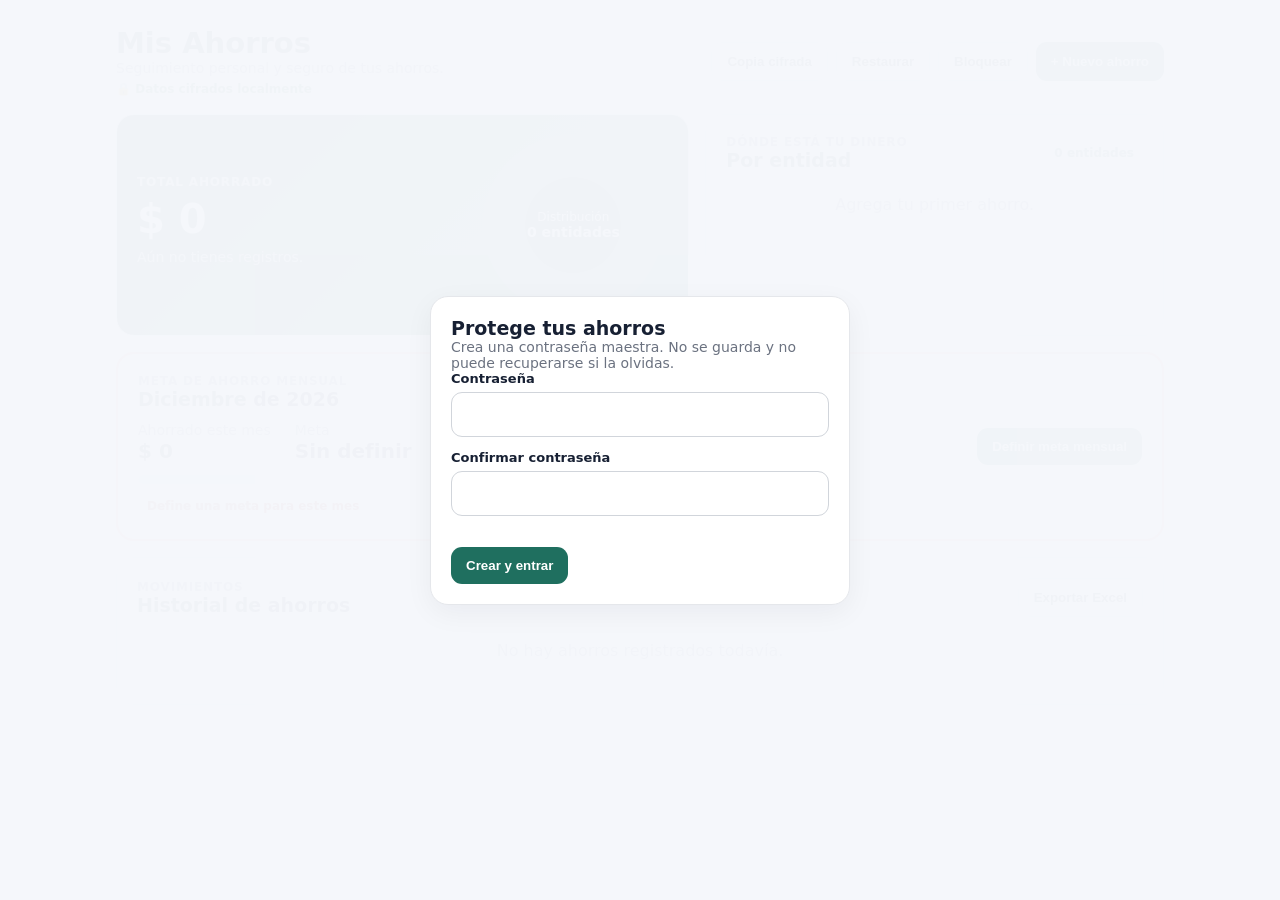
==== index.html @ 0aa44fea "Agregar aplicación web principal" ====
<!doctype html><html lang="es"><head><meta charset="utf-8"><meta name="viewport" content="width=device-width,initial-scale=1"><meta name="theme-color" content="#1f6f5f"><meta name="apple-mobile-web-app-capable" content="yes"><meta name="apple-mobile-web-app-title" content="Mis Ahorros"><link rel="manifest" href="manifest.webmanifest"><link rel="stylesheet" href="style.css"></head><body><section class="overlay" id="overlay"><div class="card login"><div id="setup"><h2>Protege tus ahorros</h2><p class="muted">Crea una contraseña maestra. No se guarda y no puede recuperarse si la olvidas.</p><form id="setupForm"><div class="field"><label>Contraseña</label><input id="newPass" type="password" minlength="8" required></div><div class="field"><label>Confirmar contraseña</label><input id="confirmPass" type="password" minlength="8" required></div><div class="error" id="setupErr"></div><button class="primary">Crear y entrar</button></form></div><div id="unlock" hidden><h2 id="unlockTitle">Mis Ahorros</h2><p class="muted">Ingresa tu contraseña para descifrar tus datos.</p><form id="unlockForm"><div class="field"><label>Contraseña</label><input id="unlockPass" type="password" required></div><div class="error" id="unlockErr"></div><button class="primary">Desbloquear</button></form></div></div></section><main class="app"><section class="top"><div><h1 id="title">Mis Ahorros</h1><p class="muted">Seguimiento personal y seguro de tus ahorros.</p><div class="secure">🔒 Datos cifrados localmente</div></div><div class="actions"><button class="secondary" id="backupBtn">Copia cifrada</button><button class="secondary" id="restoreBtn">Restaurar</button><input id="restoreFile" type="file" accept=".json" hidden><button class="secondary" id="lockBtn">Bloquear</button><button class="primary" id="newBtn">+ Nuevo ahorro</button></div></section><section class="grid"><article class="card hero"><div class="heroGrid"><div><div class="label">Total ahorrado</div><div class="total" id="total">$0</div><div class="muted" id="count">Aún no tienes registros.</div><div class="legend" id="legend"></div></div><div class="pie" id="pie"><div class="pieCenter"><span id="pieLabel">Distribución</span><b id="pieValue">0 entidades</b></div></div></div></article><article class="card"><div class="head"><div><div class="label">Dónde está tu dinero</div><h2>Por entidad</h2></div><span class="bankCount" id="bankCount">0 entidades</span></div><div id="banks"><div class="empty">Agrega tu primer ahorro.</div></div></article></section><section class="card goalCard pending" id="goalCard"><div class="goal"><div style="flex:1"><div class="label">Meta de ahorro mensual</div><h2 id="goalMonth">Este mes</h2><div class="goalVals"><div><span class="muted">Ahorrado este mes</span><div class="num" id="savedMonth">$0</div></div><div><span class="muted">Meta</span><div class="num" id="goalAmountView">Sin definir</div></div><div><span class="muted">Proyección anual</span><div class="num" id="annual">Sin definir</div></div></div><div class="progress"><div id="bar"></div></div><span class="status pending" id="goalStatus">Define una meta para este mes</span></div><button class="primary" id="goalBtn">Definir meta mensual</button></div></section><section class="card rateCard" id="arqCard" hidden><div class="rate"><div><div class="label">ARQ</div><h2>Tasa de cambio manual</h2><p class="muted" id="arqText">Ingresa la tasa COP por USD.</p></div><div class="actions"><input id="arqInput" type="number" min="0.01" step="any" placeholder="COP por USD"><button class="primary" id="saveArq">Guardar tasa</button></div></div></section><section class="card history"><div class="head"><div><div class="label">Movimientos</div><h2>Historial de ahorros</h2></div><button class="secondary" id="exportBtn">Exportar Excel</button></div><table id="table"><thead><tr><th>Fecha</th><th>Entidad</th><th>Valor</th><th></th></tr></thead><tbody id="tbody"></tbody></table><div class="empty" id="empty">No hay ahorros registrados todavía.</div></section></main><dialog id="savingDialog"><form class="modal" id="savingForm"><div class="modalHead"><h3>Nuevo ahorro</h3><button type="button" class="secondary" id="cancelSaving">×</button></div><div class="field"><label>Valor ahorrado</label><input id="amount" type="number" min="0.01" step="any" required><span class="muted" id="amountHelp">Valor en pesos colombianos (COP).</span></div><div class="field"><label>Fecha</label><input id="date" type="date" required></div><div class="field"><label>Entidad</label><select id="bank" required><option value="" selected disabled>Selecciona una entidad</option><option>ARQ</option><option>Pibank</option><option>Ahorro colectivo amigos</option><option>Bancolombia</option><option>Davivienda</option><option>Banco de Bogotá</option><option>BBVA</option><option>Banco de Occidente</option><option>Banco Caja Social</option><option>Nequi</option><option>Daviplata</option><option>Nu</option><option>Lulo Bank</option><option>RappiPay</option></select></div><div class="modalActions"><button type="button" class="secondary" id="cancelSaving">Cancelar</button><button class="primary">Guardar ahorro</button></div></form></dialog><dialog id="goalDialog"><form class="modal" id="goalForm"><div class="modalHead"><h3>Meta de ahorro mensual</h3></div><div class="field"><label>Meta del mes</label><input id="goalInput" type="number" min="0.01" step="any" required></div><div class="modalActions"><button type="button" class="secondary" id="cancelGoal">Cancelar</button><button class="primary">Guardar meta</button></div></form></dialog><script>window.APP_CONFIG={name:'Mis Ahorros',vaultKey:'misAhorros_secure_v2_web',backup:'mis_ahorros_backup_cifrado.json',accent:'#1f6f5f',accent2:'#123d35'};</script><script src="app.js"></script></body></html>
---- style.css ----
:root{--bg:#f5f7fb;--card:#fff;--text:#172033;--muted:#6b7280;--line:#e5e7eb;--accent:#1f6f5f;--accent2:#123d35;--danger:#b42318;--ok:#146c3a}*{box-sizing:border-box}body{margin:0;font-family:system-ui,-apple-system,"Segoe UI",sans-serif;background:var(--bg);color:var(--text)}.app{max-width:1080px;margin:auto;padding:26px 16px 48px}.top,.head,.goal,.rate{display:flex;justify-content:space-between;align-items:center;gap:14px}.top{margin-bottom:18px}h1,h2,h3,p{margin:0}h1{font-size:29px}h2{font-size:19px}.muted{color:var(--muted);font-size:14px}.secure{font-size:12px;color:var(--ok);font-weight:800;margin-top:6px}.grid{display:grid;grid-template-columns:1.25fr 1fr;gap:16px;margin-bottom:16px}.card{background:var(--card);border:1px solid var(--line);border-radius:18px;padding:20px;box-shadow:0 8px 28px #1118270d}.hero{background:linear-gradient(135deg,var(--accent2),var(--accent));color:#fff}.hero .muted{color:#ffffffbf}.label{font-size:12px;text-transform:uppercase;letter-spacing:.07em;font-weight:800;color:var(--muted)}.hero .label{color:#ffffffbf}.total{font-size:40px;font-weight:850;margin:7px 0}.heroGrid{display:grid;grid-template-columns:1fr 190px;gap:16px;align-items:center}.pie{width:180px;height:180px;border-radius:50%;margin:auto;position:relative;background:#ffffff22}.pie:after{content:"";position:absolute;inset:42px;border-radius:50%;background:var(--accent2)}.pieCenter{position:absolute;inset:0;z-index:2;display:grid;place-content:center;text-align:center;font-size:12px}.pieCenter b{font-size:14px}.legend{display:flex;gap:7px 10px;flex-wrap:wrap;margin-top:10px}.legend button{background:none;color:#ffffffd9;padding:2px;border:0;font-size:12px}.dot{display:inline-block;width:8px;height:8px;border-radius:50%;margin-right:5px}.row{display:flex;justify-content:space-between;gap:12px;padding:11px 0;border-bottom:1px solid var(--line)}.row:last-child{border:0}.row b{display:block}.goalCard,.rateCard,.history{margin-bottom:16px}.goalCard.pending{border:2px solid #e98f8f;background:#fff8f8}.goalCard.done{border:2px solid #70bd8d;background:#f5fff8}.goalVals{display:flex;gap:24px;flex-wrap:wrap;margin-top:10px}.num{font-size:20px;font-weight:850}.progress{height:9px;background:#e5e7eb;border-radius:99px;overflow:hidden;margin-top:12px}.progress div{height:100%;background:var(--accent);width:0}.status{display:inline-block;margin-top:9px;border-radius:99px;padding:6px 9px;font-size:12px;font-weight:800}.status.pending{background:#fde8e8;color:#9b1c1c}.status.done{background:#def7e5;color:var(--ok)}button{border:0;border-radius:11px;padding:11px 15px;font-weight:750;cursor:pointer}.primary{background:var(--accent);color:white}.secondary{background:white;border:1px solid var(--line);color:var(--text)}input,select{width:100%;padding:12px 13px;border:1px solid #d1d5db;border-radius:11px;font:inherit;background:#fff}.actions{display:flex;gap:8px;flex-wrap:wrap}.bankCount{background:#e8f4f0;color:var(--accent);padding:6px 9px;border-radius:99px;font-size:12px;font-weight:800}table{width:100%;border-collapse:collapse;margin-top:10px}th,td{text-align:left;padding:11px 8px;border-bottom:1px solid var(--line);font-size:14px}th{font-size:11px;text-transform:uppercase;color:var(--muted)}.delete{background:none;color:var(--danger);padding:5px}.empty{text-align:center;padding:24px;color:var(--muted)}dialog{border:0;border-radius:18px;padding:0;width:min(460px,calc(100% - 28px));box-shadow:0 25px 70px #0004}dialog::backdrop{background:#0f172a77}.modal{padding:22px}.modalHead{display:flex;justify-content:space-between;align-items:center;margin-bottom:16px}.field{margin-bottom:13px}.field label{display:block;font-size:13px;font-weight:750;margin-bottom:6px}.modalActions{display:flex;justify-content:flex-end;gap:8px}.overlay{position:fixed;inset:0;background:#f5f7fbfa;z-index:99;display:grid;place-items:center;padding:18px}.login{width:min(420px,100%)}.error{min-height:18px;color:var(--danger);font-size:13px;margin-top:6px}@media(max-width:720px){.grid,.heroGrid{grid-template-columns:1fr}.top,.goal,.rate{align-items:stretch;flex-direction:column}.actions button,.goal>button,.rate button{width:100%}.total{font-size:34px}table,thead,tbody,tr,th,td{display:block}thead{display:none}tr{padding:8px 0;border-bottom:1px solid var(--line)}td{border:0;padding:3px 0}td:before{content:attr(data-label);display:inline-block;width:90px;color:var(--muted);font-size:12px}}
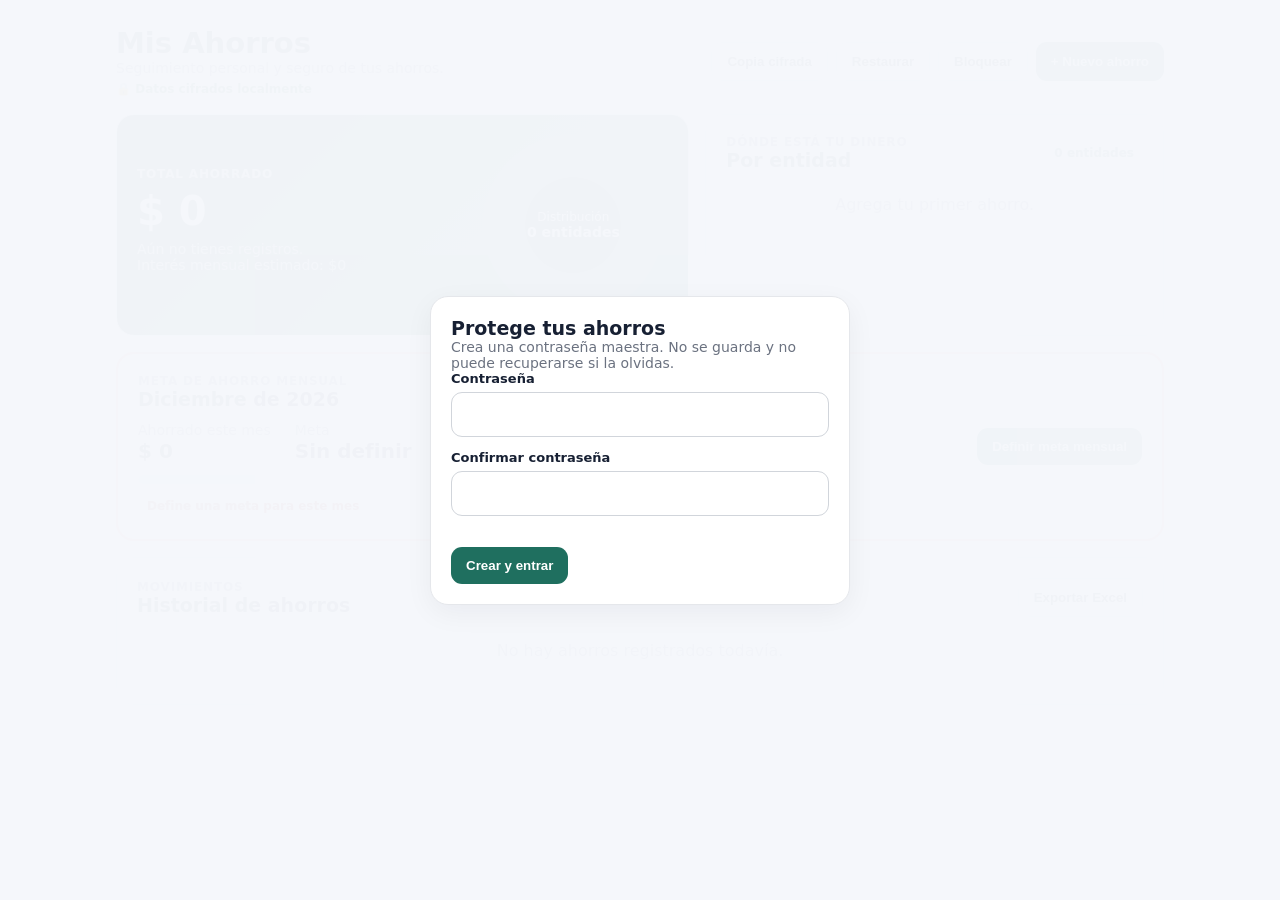
==== commit a4307fcc: "Agregar edición e interés EA" ====
--- a/index.html
+++ b/index.html
@@ -1 +1 @@
-<!doctype html><html lang="es"><head><meta charset="utf-8"><meta name="viewport" content="width=device-width,initial-scale=1"><meta name="theme-color" content="#1f6f5f"><meta name="apple-mobile-web-app-capable" content="yes"><meta name="apple-mobile-web-app-title" content="Mis Ahorros"><link rel="manifest" href="manifest.webmanifest"><link rel="stylesheet" href="style.css"></head><body><section class="overlay" id="overlay"><div class="card login"><div id="setup"><h2>Protege tus ahorros</h2><p class="muted">Crea una contraseña maestra. No se guarda y no puede recuperarse si la olvidas.</p><form id="setupForm"><div class="field"><label>Contraseña</label><input id="newPass" type="password" minlength="8" required></div><div class="field"><label>Confirmar contraseña</label><input id="confirmPass" type="password" minlength="8" required></div><div class="error" id="setupErr"></div><button class="primary">Crear y entrar</button></form></div><div id="unlock" hidden><h2 id="unlockTitle">Mis Ahorros</h2><p class="muted">Ingresa tu contraseña para descifrar tus datos.</p><form id="unlockForm"><div class="field"><label>Contraseña</label><input id="unlockPass" type="password" required></div><div class="error" id="unlockErr"></div><button class="primary">Desbloquear</button></form></div></div></section><main class="app"><section class="top"><div><h1 id="title">Mis Ahorros</h1><p class="muted">Seguimiento personal y seguro de tus ahorros.</p><div class="secure">🔒 Datos cifrados localmente</div></div><div class="actions"><button class="secondary" id="backupBtn">Copia cifrada</button><button class="secondary" id="restoreBtn">Restaurar</button><input id="restoreFile" type="file" accept=".json" hidden><button class="secondary" id="lockBtn">Bloquear</button><button class="primary" id="newBtn">+ Nuevo ahorro</button></div></section><section class="grid"><article class="card hero"><div class="heroGrid"><div><div class="label">Total ahorrado</div><div class="total" id="total">$0</div><div class="muted" id="count">Aún no tienes registros.</div><div class="legend" id="legend"></div></div><div class="pie" id="pie"><div class="pieCenter"><span id="pieLabel">Distribución</span><b id="pieValue">0 entidades</b></div></div></div></article><article class="card"><div class="head"><div><div class="label">Dónde está tu dinero</div><h2>Por entidad</h2></div><span class="bankCount" id="bankCount">0 entidades</span></div><div id="banks"><div class="empty">Agrega tu primer ahorro.</div></div></article></section><section class="card goalCard pending" id="goalCard"><div class="goal"><div style="flex:1"><div class="label">Meta de ahorro mensual</div><h2 id="goalMonth">Este mes</h2><div class="goalVals"><div><span class="muted">Ahorrado este mes</span><div class="num" id="savedMonth">$0</div></div><div><span class="muted">Meta</span><div class="num" id="goalAmountView">Sin definir</div></div><div><span class="muted">Proyección anual</span><div class="num" id="annual">Sin definir</div></div></div><div class="progress"><div id="bar"></div></div><span class="status pending" id="goalStatus">Define una meta para este mes</span></div><button class="primary" id="goalBtn">Definir meta mensual</button></div></section><section class="card rateCard" id="arqCard" hidden><div class="rate"><div><div class="label">ARQ</div><h2>Tasa de cambio manual</h2><p class="muted" id="arqText">Ingresa la tasa COP por USD.</p></div><div class="actions"><input id="arqInput" type="number" min="0.01" step="any" placeholder="COP por USD"><button class="primary" id="saveArq">Guardar tasa</button></div></div></section><section class="card history"><div class="head"><div><div class="label">Movimientos</div><h2>Historial de ahorros</h2></div><button class="secondary" id="exportBtn">Exportar Excel</button></div><table id="table"><thead><tr><th>Fecha</th><th>Entidad</th><th>Valor</th><th></th></tr></thead><tbody id="tbody"></tbody></table><div class="empty" id="empty">No hay ahorros registrados todavía.</div></section></main><dialog id="savingDialog"><form class="modal" id="savingForm"><div class="modalHead"><h3>Nuevo ahorro</h3><button type="button" class="secondary" id="cancelSaving">×</button></div><div class="field"><label>Valor ahorrado</label><input id="amount" type="number" min="0.01" step="any" required><span class="muted" id="amountHelp">Valor en pesos colombianos (COP).</span></div><div class="field"><label>Fecha</label><input id="date" type="date" required></div><div class="field"><label>Entidad</label><select id="bank" required><option value="" selected disabled>Selecciona una entidad</option><option>ARQ</option><option>Pibank</option><option>Ahorro colectivo amigos</option><option>Bancolombia</option><option>Davivienda</option><option>Banco de Bogotá</option><option>BBVA</option><option>Banco de Occidente</option><option>Banco Caja Social</option><option>Nequi</option><option>Daviplata</option><option>Nu</option><option>Lulo Bank</option><option>RappiPay</option></select></div><div class="modalActions"><button type="button" class="secondary" id="cancelSaving">Cancelar</button><button class="primary">Guardar ahorro</button></div></form></dialog><dialog id="goalDialog"><form class="modal" id="goalForm"><div class="modalHead"><h3>Meta de ahorro mensual</h3></div><div class="field"><label>Meta del mes</label><input id="goalInput" type="number" min="0.01" step="any" required></div><div class="modalActions"><button type="button" class="secondary" id="cancelGoal">Cancelar</button><button class="primary">Guardar meta</button></div></form></dialog><script>window.APP_CONFIG={name:'Mis Ahorros',vaultKey:'misAhorros_secure_v2_web',backup:'mis_ahorros_backup_cifrado.json',accent:'#1f6f5f',accent2:'#123d35'};</script><script src="app.js"></script></body></html>+<!doctype html><html lang="es"><head><meta charset="utf-8"><meta name="viewport" content="width=device-width,initial-scale=1"><meta name="theme-color" content="#1f6f5f"><meta name="apple-mobile-web-app-capable" content="yes"><meta name="apple-mobile-web-app-title" content="Mis Ahorros"><link rel="manifest" href="manifest.webmanifest"><link rel="stylesheet" href="style.css"></head><body><section class="overlay" id="overlay"><div class="card login"><div id="setup"><h2>Protege tus ahorros</h2><p class="muted">Crea una contraseña maestra. No se guarda y no puede recuperarse si la olvidas.</p><form id="setupForm"><div class="field"><label>Contraseña</label><input id="newPass" type="password" minlength="8" required></div><div class="field"><label>Confirmar contraseña</label><input id="confirmPass" type="password" minlength="8" required></div><div class="error" id="setupErr"></div><button class="primary">Crear y entrar</button></form></div><div id="unlock" hidden><h2 id="unlockTitle">Mis Ahorros</h2><p class="muted">Ingresa tu contraseña para descifrar tus datos.</p><form id="unlockForm"><div class="field"><label>Contraseña</label><input id="unlockPass" type="password" required></div><div class="error" id="unlockErr"></div><button class="primary">Desbloquear</button></form></div></div></section><main class="app"><section class="top"><div><h1 id="title">Mis Ahorros</h1><p class="muted">Seguimiento personal y seguro de tus ahorros.</p><div class="secure">🔒 Datos cifrados localmente</div></div><div class="actions"><button class="secondary" id="backupBtn">Copia cifrada</button><button class="secondary" id="restoreBtn">Restaurar</button><input id="restoreFile" type="file" accept=".json" hidden><button class="secondary" id="lockBtn">Bloquear</button><button class="primary" id="newBtn">+ Nuevo ahorro</button></div></section><section class="grid"><article class="card hero"><div class="heroGrid"><div><div class="label">Total ahorrado</div><div class="total" id="total">$0</div><div class="muted" id="count">Aún no tienes registros.</div><div class="muted" id="interestSummary">Interés mensual estimado: $0</div><div class="legend" id="legend"></div></div><div class="pie" id="pie"><div class="pieCenter"><span id="pieLabel">Distribución</span><b id="pieValue">0 entidades</b></div></div></div></article><article class="card"><div class="head"><div><div class="label">Dónde está tu dinero</div><h2>Por entidad</h2></div><span class="bankCount" id="bankCount">0 entidades</span></div><div id="banks"><div class="empty">Agrega tu primer ahorro.</div></div></article></section><section class="card goalCard pending" id="goalCard"><div class="goal"><div style="flex:1"><div class="label">Meta de ahorro mensual</div><h2 id="goalMonth">Este mes</h2><div class="goalVals"><div><span class="muted">Ahorrado este mes</span><div class="num" id="savedMonth">$0</div></div><div><span class="muted">Meta</span><div class="num" id="goalAmountView">Sin definir</div></div><div><span class="muted">Proyección anual</span><div class="num" id="annual">Sin definir</div></div></div><div class="progress"><div id="bar"></div></div><span class="status pending" id="goalStatus">Define una meta para este mes</span></div><button class="primary" id="goalBtn">Definir meta mensual</button></div></section><section class="card rateCard" id="arqCard" hidden><div class="rate"><div><div class="label">ARQ</div><h2>Tasa de cambio manual</h2><p class="muted" id="arqText">Ingresa la tasa COP por USD.</p></div><div class="actions"><input id="arqInput" type="text" inputmode="decimal" placeholder="COP por USD"><button class="primary" id="saveArq">Guardar tasa</button></div></div></section><section class="card history"><div class="head"><div><div class="label">Movimientos</div><h2>Historial de ahorros</h2></div><button class="secondary" id="exportBtn">Exportar Excel</button></div><table id="table"><thead><tr><th>Fecha</th><th>Entidad</th><th>Valor</th><th>Tasa E.A.</th><th>Interés/mes</th><th></th></tr></thead><tbody id="tbody"></tbody></table><div class="empty" id="empty">No hay ahorros registrados todavía.</div></section></main><dialog id="savingDialog"><form class="modal" id="savingForm"><div class="modalHead"><h3 id="savingTitle">Nuevo ahorro</h3><button type="button" class="secondary" id="cancelSaving">×</button></div><div class="field"><label>Valor ahorrado</label><input id="amount" type="text" inputmode="decimal" required><span class="muted" id="amountHelp">Valor en pesos colombianos (COP).</span></div><div class="field"><label>Fecha</label><input id="date" type="date" required></div><div class="field"><label>Entidad</label><select id="bank" required><option value="" selected disabled>Selecciona una entidad</option><option>ARQ</option><option>Pibank</option><option>Ahorro colectivo amigos</option><option>Bancolombia</option><option>Davivienda</option><option>Banco de Bogotá</option><option>BBVA</option><option>Banco de Occidente</option><option>Banco Caja Social</option><option>Nequi</option><option>Daviplata</option><option>Nu</option><option>Lulo Bank</option><option>RappiPay</option></select></div><div class="field"><label>Tasa E.A. (%)</label><input id="eaRate" type="text" inputmode="decimal" placeholder="Ej. 10,5"><span class="muted">Opcional. Se usa para estimar el interés mensual equivalente.</span></div><div class="modalActions"><button type="button" class="secondary" id="cancelSaving">Cancelar</button><button class="primary">Guardar ahorro</button></div></form></dialog><dialog id="goalDialog"><form class="modal" id="goalForm"><div class="modalHead"><h3>Meta de ahorro mensual</h3></div><div class="field"><label>Meta del mes</label><input id="goalInput" type="text" inputmode="decimal" required></div><div class="modalActions"><button type="button" class="secondary" id="cancelGoal">Cancelar</button><button class="primary">Guardar meta</button></div></form></dialog><script>window.APP_CONFIG={name:'Mis Ahorros',vaultKey:'misAhorros_secure_v2_web',backup:'mis_ahorros_backup_cifrado.json',accent:'#1f6f5f',accent2:'#123d35'};</script><script src="app.js"></script></body></html>
--- a/style.css
+++ b/style.css
@@ -1 +1 @@
-:root{--bg:#f5f7fb;--card:#fff;--text:#172033;--muted:#6b7280;--line:#e5e7eb;--accent:#1f6f5f;--accent2:#123d35;--danger:#b42318;--ok:#146c3a}*{box-sizing:border-box}body{margin:0;font-family:system-ui,-apple-system,"Segoe UI",sans-serif;background:var(--bg);color:var(--text)}.app{max-width:1080px;margin:auto;padding:26px 16px 48px}.top,.head,.goal,.rate{display:flex;justify-content:space-between;align-items:center;gap:14px}.top{margin-bottom:18px}h1,h2,h3,p{margin:0}h1{font-size:29px}h2{font-size:19px}.muted{color:var(--muted);font-size:14px}.secure{font-size:12px;color:var(--ok);font-weight:800;margin-top:6px}.grid{display:grid;grid-template-columns:1.25fr 1fr;gap:16px;margin-bottom:16px}.card{background:var(--card);border:1px solid var(--line);border-radius:18px;padding:20px;box-shadow:0 8px 28px #1118270d}.hero{background:linear-gradient(135deg,var(--accent2),var(--accent));color:#fff}.hero .muted{color:#ffffffbf}.label{font-size:12px;text-transform:uppercase;letter-spacing:.07em;font-weight:800;color:var(--muted)}.hero .label{color:#ffffffbf}.total{font-size:40px;font-weight:850;margin:7px 0}.heroGrid{display:grid;grid-template-columns:1fr 190px;gap:16px;align-items:center}.pie{width:180px;height:180px;border-radius:50%;margin:auto;position:relative;background:#ffffff22}.pie:after{content:"";position:absolute;inset:42px;border-radius:50%;background:var(--accent2)}.pieCenter{position:absolute;inset:0;z-index:2;display:grid;place-content:center;text-align:center;font-size:12px}.pieCenter b{font-size:14px}.legend{display:flex;gap:7px 10px;flex-wrap:wrap;margin-top:10px}.legend button{background:none;color:#ffffffd9;padding:2px;border:0;font-size:12px}.dot{display:inline-block;width:8px;height:8px;border-radius:50%;margin-right:5px}.row{display:flex;justify-content:space-between;gap:12px;padding:11px 0;border-bottom:1px solid var(--line)}.row:last-child{border:0}.row b{display:block}.goalCard,.rateCard,.history{margin-bottom:16px}.goalCard.pending{border:2px solid #e98f8f;background:#fff8f8}.goalCard.done{border:2px solid #70bd8d;background:#f5fff8}.goalVals{display:flex;gap:24px;flex-wrap:wrap;margin-top:10px}.num{font-size:20px;font-weight:850}.progress{height:9px;background:#e5e7eb;border-radius:99px;overflow:hidden;margin-top:12px}.progress div{height:100%;background:var(--accent);width:0}.status{display:inline-block;margin-top:9px;border-radius:99px;padding:6px 9px;font-size:12px;font-weight:800}.status.pending{background:#fde8e8;color:#9b1c1c}.status.done{background:#def7e5;color:var(--ok)}button{border:0;border-radius:11px;padding:11px 15px;font-weight:750;cursor:pointer}.primary{background:var(--accent);color:white}.secondary{background:white;border:1px solid var(--line);color:var(--text)}input,select{width:100%;padding:12px 13px;border:1px solid #d1d5db;border-radius:11px;font:inherit;background:#fff}.actions{display:flex;gap:8px;flex-wrap:wrap}.bankCount{background:#e8f4f0;color:var(--accent);padding:6px 9px;border-radius:99px;font-size:12px;font-weight:800}table{width:100%;border-collapse:collapse;margin-top:10px}th,td{text-align:left;padding:11px 8px;border-bottom:1px solid var(--line);font-size:14px}th{font-size:11px;text-transform:uppercase;color:var(--muted)}.delete{background:none;color:var(--danger);padding:5px}.empty{text-align:center;padding:24px;color:var(--muted)}dialog{border:0;border-radius:18px;padding:0;width:min(460px,calc(100% - 28px));box-shadow:0 25px 70px #0004}dialog::backdrop{background:#0f172a77}.modal{padding:22px}.modalHead{display:flex;justify-content:space-between;align-items:center;margin-bottom:16px}.field{margin-bottom:13px}.field label{display:block;font-size:13px;font-weight:750;margin-bottom:6px}.modalActions{display:flex;justify-content:flex-end;gap:8px}.overlay{position:fixed;inset:0;background:#f5f7fbfa;z-index:99;display:grid;place-items:center;padding:18px}.login{width:min(420px,100%)}.error{min-height:18px;color:var(--danger);font-size:13px;margin-top:6px}@media(max-width:720px){.grid,.heroGrid{grid-template-columns:1fr}.top,.goal,.rate{align-items:stretch;flex-direction:column}.actions button,.goal>button,.rate button{width:100%}.total{font-size:34px}table,thead,tbody,tr,th,td{display:block}thead{display:none}tr{padding:8px 0;border-bottom:1px solid var(--line)}td{border:0;padding:3px 0}td:before{content:attr(data-label);display:inline-block;width:90px;color:var(--muted);font-size:12px}}+:root{--bg:#f5f7fb;--card:#fff;--text:#172033;--muted:#6b7280;--line:#e5e7eb;--accent:#1f6f5f;--accent2:#123d35;--danger:#b42318;--ok:#146c3a}*{box-sizing:border-box}[hidden]{display:none!important}body{margin:0;font-family:system-ui,-apple-system,"Segoe UI",sans-serif;background:var(--bg);color:var(--text)}.app{max-width:1080px;margin:auto;padding:26px 16px 48px}.top,.head,.goal,.rate{display:flex;justify-content:space-between;align-items:center;gap:14px}.top{margin-bottom:18px}h1,h2,h3,p{margin:0}h1{font-size:29px}h2{font-size:19px}.muted{color:var(--muted);font-size:14px}.secure{font-size:12px;color:var(--ok);font-weight:800;margin-top:6px}.grid{display:grid;grid-template-columns:1.25fr 1fr;gap:16px;margin-bottom:16px}.card{background:var(--card);border:1px solid var(--line);border-radius:18px;padding:20px;box-shadow:0 8px 28px #1118270d}.hero{background:linear-gradient(135deg,var(--accent2),var(--accent));color:#fff}.hero .muted{color:#ffffffbf}.label{font-size:12px;text-transform:uppercase;letter-spacing:.07em;font-weight:800;color:var(--muted)}.hero .label{color:#ffffffbf}.total{font-size:40px;font-weight:850;margin:7px 0}.heroGrid{display:grid;grid-template-columns:1fr 190px;gap:16px;align-items:center}.pie{width:180px;height:180px;border-radius:50%;margin:auto;position:relative;background:#ffffff22}.pie:after{content:"";position:absolute;inset:42px;border-radius:50%;background:var(--accent2)}.pieCenter{position:absolute;inset:0;z-index:2;display:grid;place-content:center;text-align:center;font-size:12px}.pieCenter b{font-size:14px}.legend{display:flex;gap:7px 10px;flex-wrap:wrap;margin-top:10px}.legend button{background:none;color:#ffffffd9;padding:2px;border:0;font-size:12px}.dot{display:inline-block;width:8px;height:8px;border-radius:50%;margin-right:5px}.row{display:flex;justify-content:space-between;gap:12px;padding:11px 0;border-bottom:1px solid var(--line)}.row:last-child{border:0}.row b{display:block}.goalCard,.rateCard,.history{margin-bottom:16px}.goalCard.pending{border:2px solid #e98f8f;background:#fff8f8}.goalCard.done{border:2px solid #70bd8d;background:#f5fff8}.goalVals{display:flex;gap:24px;flex-wrap:wrap;margin-top:10px}.num{font-size:20px;font-weight:850}.progress{height:9px;background:#e5e7eb;border-radius:99px;overflow:hidden;margin-top:12px}.progress div{height:100%;background:var(--accent);width:0}.status{display:inline-block;margin-top:9px;border-radius:99px;padding:6px 9px;font-size:12px;font-weight:800}.status.pending{background:#fde8e8;color:#9b1c1c}.status.done{background:#def7e5;color:var(--ok)}button{border:0;border-radius:11px;padding:11px 15px;font-weight:750;cursor:pointer;touch-action:manipulation}.primary{background:var(--accent);color:white}.secondary{background:white;border:1px solid var(--line);color:var(--text)}input,select{width:100%;padding:12px 13px;border:1px solid #d1d5db;border-radius:11px;font:inherit;font-size:16px;background:#fff;color:var(--text);touch-action:manipulation;pointer-events:auto;-webkit-user-select:text;user-select:text;-webkit-appearance:none;appearance:none}input[type=password]{-webkit-text-security:disc}.actions{display:flex;gap:8px;flex-wrap:wrap}.bankCount{background:#e8f4f0;color:var(--accent);padding:6px 9px;border-radius:99px;font-size:12px;font-weight:800}table{width:100%;border-collapse:collapse;margin-top:10px}th,td{text-align:left;padding:11px 8px;border-bottom:1px solid var(--line);font-size:14px}th{font-size:11px;text-transform:uppercase;color:var(--muted)}.delete{background:none;color:var(--danger);padding:5px}.empty{text-align:center;padding:24px;color:var(--muted)}dialog{border:0;border-radius:18px;padding:0;width:min(460px,calc(100% - 28px));box-shadow:0 25px 70px #0004}dialog::backdrop{background:#0f172a77}.modal{padding:22px}.modalHead{display:flex;justify-content:space-between;align-items:center;margin-bottom:16px}.field{margin-bottom:13px}.field label{display:block;font-size:13px;font-weight:750;margin-bottom:6px}.modalActions{display:flex;justify-content:flex-end;gap:8px}.overlay{position:fixed;inset:0;background:#f5f7fbfa;z-index:99;display:grid;place-items:center;padding:18px;pointer-events:auto;touch-action:manipulation}.login{width:min(420px,100%);position:relative;z-index:100;pointer-events:auto}.error{min-height:18px;color:var(--danger);font-size:13px;margin-top:6px}@media(max-width:720px){.grid,.heroGrid{grid-template-columns:1fr}.top,.goal,.rate{align-items:stretch;flex-direction:column}.actions button,.goal>button,.rate button{width:100%}.total{font-size:34px}table,thead,tbody,tr,th,td{display:block}thead{display:none}tr{padding:8px 0;border-bottom:1px solid var(--line)}td{border:0;padding:3px 0}td:before{content:attr(data-label);display:inline-block;width:90px;color:var(--muted);font-size:12px}}
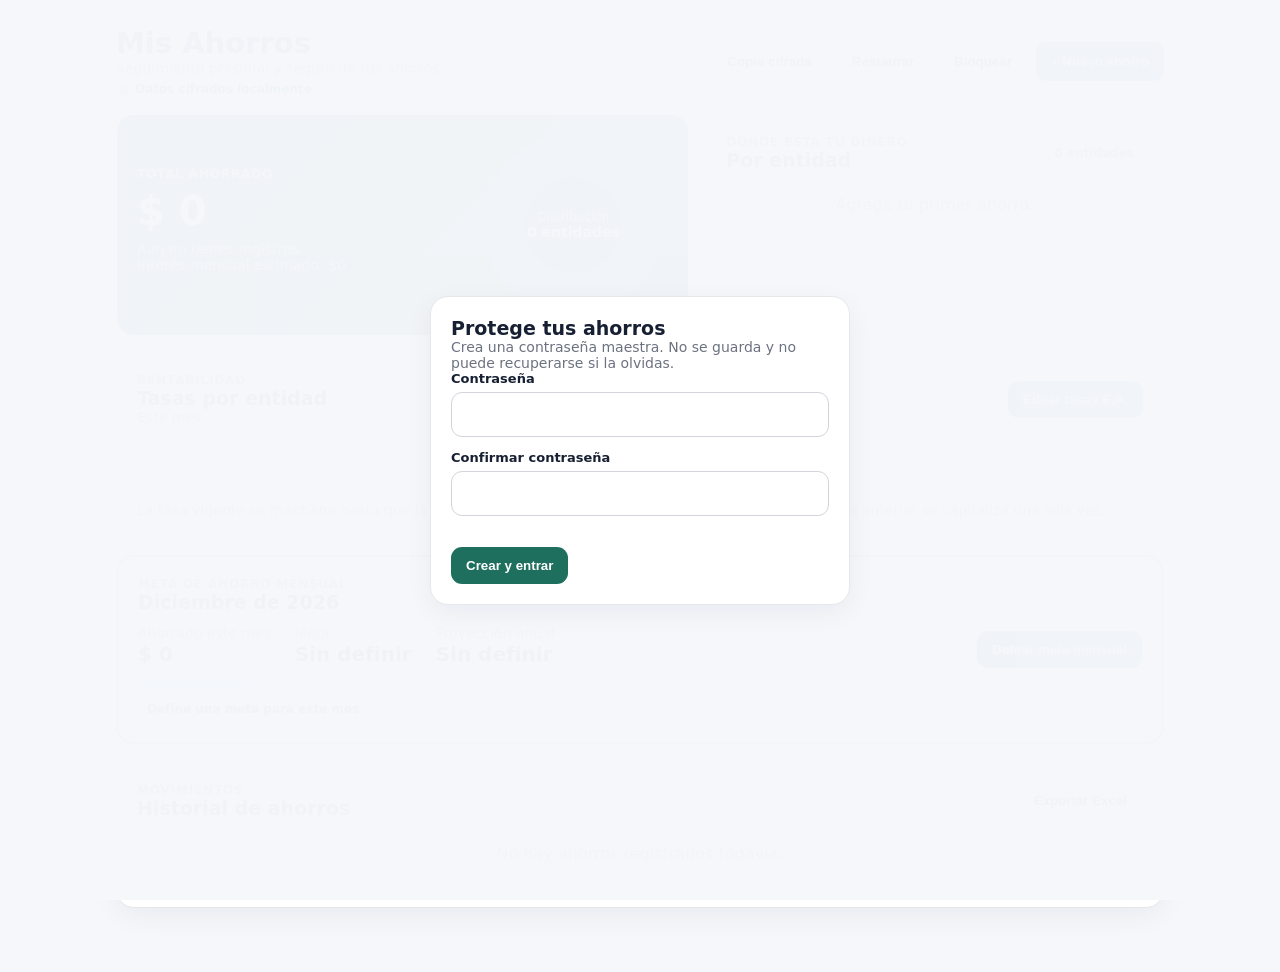
==== commit d36e1aa8: "Mover tasas a entidad y preparar capitalización mensual" ====
--- a/index.html
+++ b/index.html
@@ -1 +1,12 @@
-<!doctype html><html lang="es"><head><meta charset="utf-8"><meta name="viewport" content="width=device-width,initial-scale=1"><meta name="theme-color" content="#1f6f5f"><meta name="apple-mobile-web-app-capable" content="yes"><meta name="apple-mobile-web-app-title" content="Mis Ahorros"><link rel="manifest" href="manifest.webmanifest"><link rel="stylesheet" href="style.css"></head><body><section class="overlay" id="overlay"><div class="card login"><div id="setup"><h2>Protege tus ahorros</h2><p class="muted">Crea una contraseña maestra. No se guarda y no puede recuperarse si la olvidas.</p><form id="setupForm"><div class="field"><label>Contraseña</label><input id="newPass" type="password" minlength="8" required></div><div class="field"><label>Confirmar contraseña</label><input id="confirmPass" type="password" minlength="8" required></div><div class="error" id="setupErr"></div><button class="primary">Crear y entrar</button></form></div><div id="unlock" hidden><h2 id="unlockTitle">Mis Ahorros</h2><p class="muted">Ingresa tu contraseña para descifrar tus datos.</p><form id="unlockForm"><div class="field"><label>Contraseña</label><input id="unlockPass" type="password" required></div><div class="error" id="unlockErr"></div><button class="primary">Desbloquear</button></form></div></div></section><main class="app"><section class="top"><div><h1 id="title">Mis Ahorros</h1><p class="muted">Seguimiento personal y seguro de tus ahorros.</p><div class="secure">🔒 Datos cifrados localmente</div></div><div class="actions"><button class="secondary" id="backupBtn">Copia cifrada</button><button class="secondary" id="restoreBtn">Restaurar</button><input id="restoreFile" type="file" accept=".json" hidden><button class="secondary" id="lockBtn">Bloquear</button><button class="primary" id="newBtn">+ Nuevo ahorro</button></div></section><section class="grid"><article class="card hero"><div class="heroGrid"><div><div class="label">Total ahorrado</div><div class="total" id="total">$0</div><div class="muted" id="count">Aún no tienes registros.</div><div class="muted" id="interestSummary">Interés mensual estimado: $0</div><div class="legend" id="legend"></div></div><div class="pie" id="pie"><div class="pieCenter"><span id="pieLabel">Distribución</span><b id="pieValue">0 entidades</b></div></div></div></article><article class="card"><div class="head"><div><div class="label">Dónde está tu dinero</div><h2>Por entidad</h2></div><span class="bankCount" id="bankCount">0 entidades</span></div><div id="banks"><div class="empty">Agrega tu primer ahorro.</div></div></article></section><section class="card goalCard pending" id="goalCard"><div class="goal"><div style="flex:1"><div class="label">Meta de ahorro mensual</div><h2 id="goalMonth">Este mes</h2><div class="goalVals"><div><span class="muted">Ahorrado este mes</span><div class="num" id="savedMonth">$0</div></div><div><span class="muted">Meta</span><div class="num" id="goalAmountView">Sin definir</div></div><div><span class="muted">Proyección anual</span><div class="num" id="annual">Sin definir</div></div></div><div class="progress"><div id="bar"></div></div><span class="status pending" id="goalStatus">Define una meta para este mes</span></div><button class="primary" id="goalBtn">Definir meta mensual</button></div></section><section class="card rateCard" id="arqCard" hidden><div class="rate"><div><div class="label">ARQ</div><h2>Tasa de cambio manual</h2><p class="muted" id="arqText">Ingresa la tasa COP por USD.</p></div><div class="actions"><input id="arqInput" type="text" inputmode="decimal" placeholder="COP por USD"><button class="primary" id="saveArq">Guardar tasa</button></div></div></section><section class="card history"><div class="head"><div><div class="label">Movimientos</div><h2>Historial de ahorros</h2></div><button class="secondary" id="exportBtn">Exportar Excel</button></div><table id="table"><thead><tr><th>Fecha</th><th>Entidad</th><th>Valor</th><th>Tasa E.A.</th><th>Interés/mes</th><th></th></tr></thead><tbody id="tbody"></tbody></table><div class="empty" id="empty">No hay ahorros registrados todavía.</div></section></main><dialog id="savingDialog"><form class="modal" id="savingForm"><div class="modalHead"><h3 id="savingTitle">Nuevo ahorro</h3><button type="button" class="secondary" id="cancelSaving">×</button></div><div class="field"><label>Valor ahorrado</label><input id="amount" type="text" inputmode="decimal" required><span class="muted" id="amountHelp">Valor en pesos colombianos (COP).</span></div><div class="field"><label>Fecha</label><input id="date" type="date" required></div><div class="field"><label>Entidad</label><select id="bank" required><option value="" selected disabled>Selecciona una entidad</option><option>ARQ</option><option>Pibank</option><option>Ahorro colectivo amigos</option><option>Bancolombia</option><option>Davivienda</option><option>Banco de Bogotá</option><option>BBVA</option><option>Banco de Occidente</option><option>Banco Caja Social</option><option>Nequi</option><option>Daviplata</option><option>Nu</option><option>Lulo Bank</option><option>RappiPay</option></select></div><div class="field"><label>Tasa E.A. (%)</label><input id="eaRate" type="text" inputmode="decimal" placeholder="Ej. 10,5"><span class="muted">Opcional. Se usa para estimar el interés mensual equivalente.</span></div><div class="modalActions"><button type="button" class="secondary" id="cancelSaving">Cancelar</button><button class="primary">Guardar ahorro</button></div></form></dialog><dialog id="goalDialog"><form class="modal" id="goalForm"><div class="modalHead"><h3>Meta de ahorro mensual</h3></div><div class="field"><label>Meta del mes</label><input id="goalInput" type="text" inputmode="decimal" required></div><div class="modalActions"><button type="button" class="secondary" id="cancelGoal">Cancelar</button><button class="primary">Guardar meta</button></div></form></dialog><script>window.APP_CONFIG={name:'Mis Ahorros',vaultKey:'misAhorros_secure_v2_web',backup:'mis_ahorros_backup_cifrado.json',accent:'#1f6f5f',accent2:'#123d35'};</script><script src="app.js"></script></body></html>+<!doctype html><html lang="es"><head><meta charset="utf-8"><meta name="viewport" content="width=device-width,initial-scale=1"><meta name="theme-color" content="#1f6f5f"><meta name="apple-mobile-web-app-capable" content="yes"><meta name="apple-mobile-web-app-title" content="Mis Ahorros"><link rel="manifest" href="manifest.webmanifest"><link rel="stylesheet" href="style.css"></head><body>
+<section class="overlay" id="overlay"><div class="card login"><div id="setup"><h2>Protege tus ahorros</h2><p class="muted">Crea una contraseña maestra. No se guarda y no puede recuperarse si la olvidas.</p><form id="setupForm"><div class="field"><label>Contraseña</label><input id="newPass" type="password" minlength="8" required></div><div class="field"><label>Confirmar contraseña</label><input id="confirmPass" type="password" minlength="8" required></div><div class="error" id="setupErr"></div><button class="primary">Crear y entrar</button></form></div><div id="unlock" hidden><h2 id="unlockTitle">Mis Ahorros</h2><p class="muted">Ingresa tu contraseña para descifrar tus datos.</p><form id="unlockForm"><div class="field"><label>Contraseña</label><input id="unlockPass" type="password" required></div><div class="error" id="unlockErr"></div><button class="primary">Desbloquear</button></form></div></div></section>
+<main class="app"><section class="top"><div><h1 id="title">Mis Ahorros</h1><p class="muted">Seguimiento personal y seguro de tus ahorros.</p><div class="secure">🔒 Datos cifrados localmente</div></div><div class="actions"><button class="secondary" id="backupBtn">Copia cifrada</button><button class="secondary" id="restoreBtn">Restaurar</button><input id="restoreFile" type="file" accept=".json" hidden><button class="secondary" id="lockBtn">Bloquear</button><button class="primary" id="newBtn">+ Nuevo ahorro</button></div></section>
+<section class="grid"><article class="card hero"><div class="heroGrid"><div><div class="label">Total ahorrado</div><div class="total" id="total">$0</div><div class="muted" id="count">Aún no tienes registros.</div><div class="muted" id="interestSummary">Interés mensual estimado: $0</div><div class="legend" id="legend"></div></div><div class="pie" id="pie"><div class="pieCenter"><span id="pieLabel">Distribución</span><b id="pieValue">0 entidades</b></div></div></div></article><article class="card"><div class="head"><div><div class="label">Dónde está tu dinero</div><h2>Por entidad</h2></div><span class="bankCount" id="bankCount">0 entidades</span></div><div id="banks"><div class="empty">Agrega tu primer ahorro.</div></div></article></section>
+<section class="card rateCard"><div class="head"><div><div class="label">Rentabilidad</div><h2>Tasas por entidad</h2><p class="muted" id="rateMonthLabel">Este mes</p></div><button class="primary" id="ratesBtn">Editar tasas E.A.</button></div><div id="ratesList"><div class="empty">Agrega un ahorro para configurar tasas.</div></div><p class="muted" style="margin-top:10px">La tasa vigente se mantiene hasta que la cambies. Al abrir la app en un nuevo mes, el interés del mes anterior se capitaliza una sola vez.</p></section>
+<section class="card goalCard pending" id="goalCard"><div class="goal"><div style="flex:1"><div class="label">Meta de ahorro mensual</div><h2 id="goalMonth">Este mes</h2><div class="goalVals"><div><span class="muted">Ahorrado este mes</span><div class="num" id="savedMonth">$0</div></div><div><span class="muted">Meta</span><div class="num" id="goalAmountView">Sin definir</div></div><div><span class="muted">Proyección anual</span><div class="num" id="annual">Sin definir</div></div></div><div class="progress"><div id="bar"></div></div><span class="status pending" id="goalStatus">Define una meta para este mes</span></div><button class="primary" id="goalBtn">Definir meta mensual</button></div></section>
+<section class="card rateCard" id="arqCard" hidden><div class="rate"><div><div class="label">ARQ</div><h2>Tasa de cambio manual</h2><p class="muted" id="arqText">Ingresa la tasa COP por USD.</p></div><div class="actions"><input id="arqInput" type="text" inputmode="decimal" placeholder="COP por USD"><button class="primary" id="saveArq">Guardar tasa</button></div></div></section>
+<section class="card history"><div class="head"><div><div class="label">Movimientos</div><h2>Historial de ahorros</h2></div><button class="secondary" id="exportBtn">Exportar Excel</button></div><table id="table"><thead><tr><th>Fecha</th><th>Entidad</th><th>Tipo</th><th>Valor</th><th></th></tr></thead><tbody id="tbody"></tbody></table><div class="empty" id="empty">No hay ahorros registrados todavía.</div></section></main>
+<dialog id="savingDialog"><form class="modal" id="savingForm"><div class="modalHead"><h3 id="savingTitle">Nuevo ahorro</h3><button type="button" class="secondary" id="cancelSaving">×</button></div><div class="field"><label>Valor ahorrado</label><input id="amount" type="text" inputmode="decimal" required><span class="muted" id="amountHelp">Valor en pesos colombianos (COP).</span></div><div class="field"><label>Fecha</label><input id="date" type="date" required></div><div class="field"><label>Entidad</label><select id="bank" required><option value="" selected disabled>Selecciona una entidad</option><option>ARQ</option><option>Pibank</option><option>Ahorro colectivo amigos</option><option>Bancolombia</option><option>Davivienda</option><option>Banco de Bogotá</option><option>BBVA</option><option>Banco de Occidente</option><option>Banco Caja Social</option><option>Nequi</option><option>Daviplata</option><option>Nu</option><option>Lulo Bank</option><option>RappiPay</option></select></div><div class="modalActions"><button type="button" class="secondary" id="cancelSaving">Cancelar</button><button class="primary">Guardar ahorro</button></div></form></dialog>
+<dialog id="ratesDialog"><form class="modal" id="ratesForm"><div class="modalHead"><h3 id="ratesDialogTitle">Tasas E.A.</h3></div><p class="muted" style="margin-bottom:14px">Define la tasa E.A. vigente para cada entidad. Puedes modificarla cuando cambie.</p><div id="ratesFields"></div><div class="modalActions"><button type="button" class="secondary" id="cancelRates">Cancelar</button><button class="primary">Guardar tasas</button></div></form></dialog>
+<dialog id="goalDialog"><form class="modal" id="goalForm"><div class="modalHead"><h3>Meta de ahorro mensual</h3></div><div class="field"><label>Meta del mes</label><input id="goalInput" type="text" inputmode="decimal" required></div><div class="modalActions"><button type="button" class="secondary" id="cancelGoal">Cancelar</button><button class="primary">Guardar meta</button></div></form></dialog>
+<script>window.APP_CONFIG={name:'Mis Ahorros',vaultKey:'misAhorros_secure_v2_web',backup:'mis_ahorros_backup_cifrado.json',accent:'#1f6f5f',accent2:'#123d35'};</script><script src="app.js"></script></body></html>
